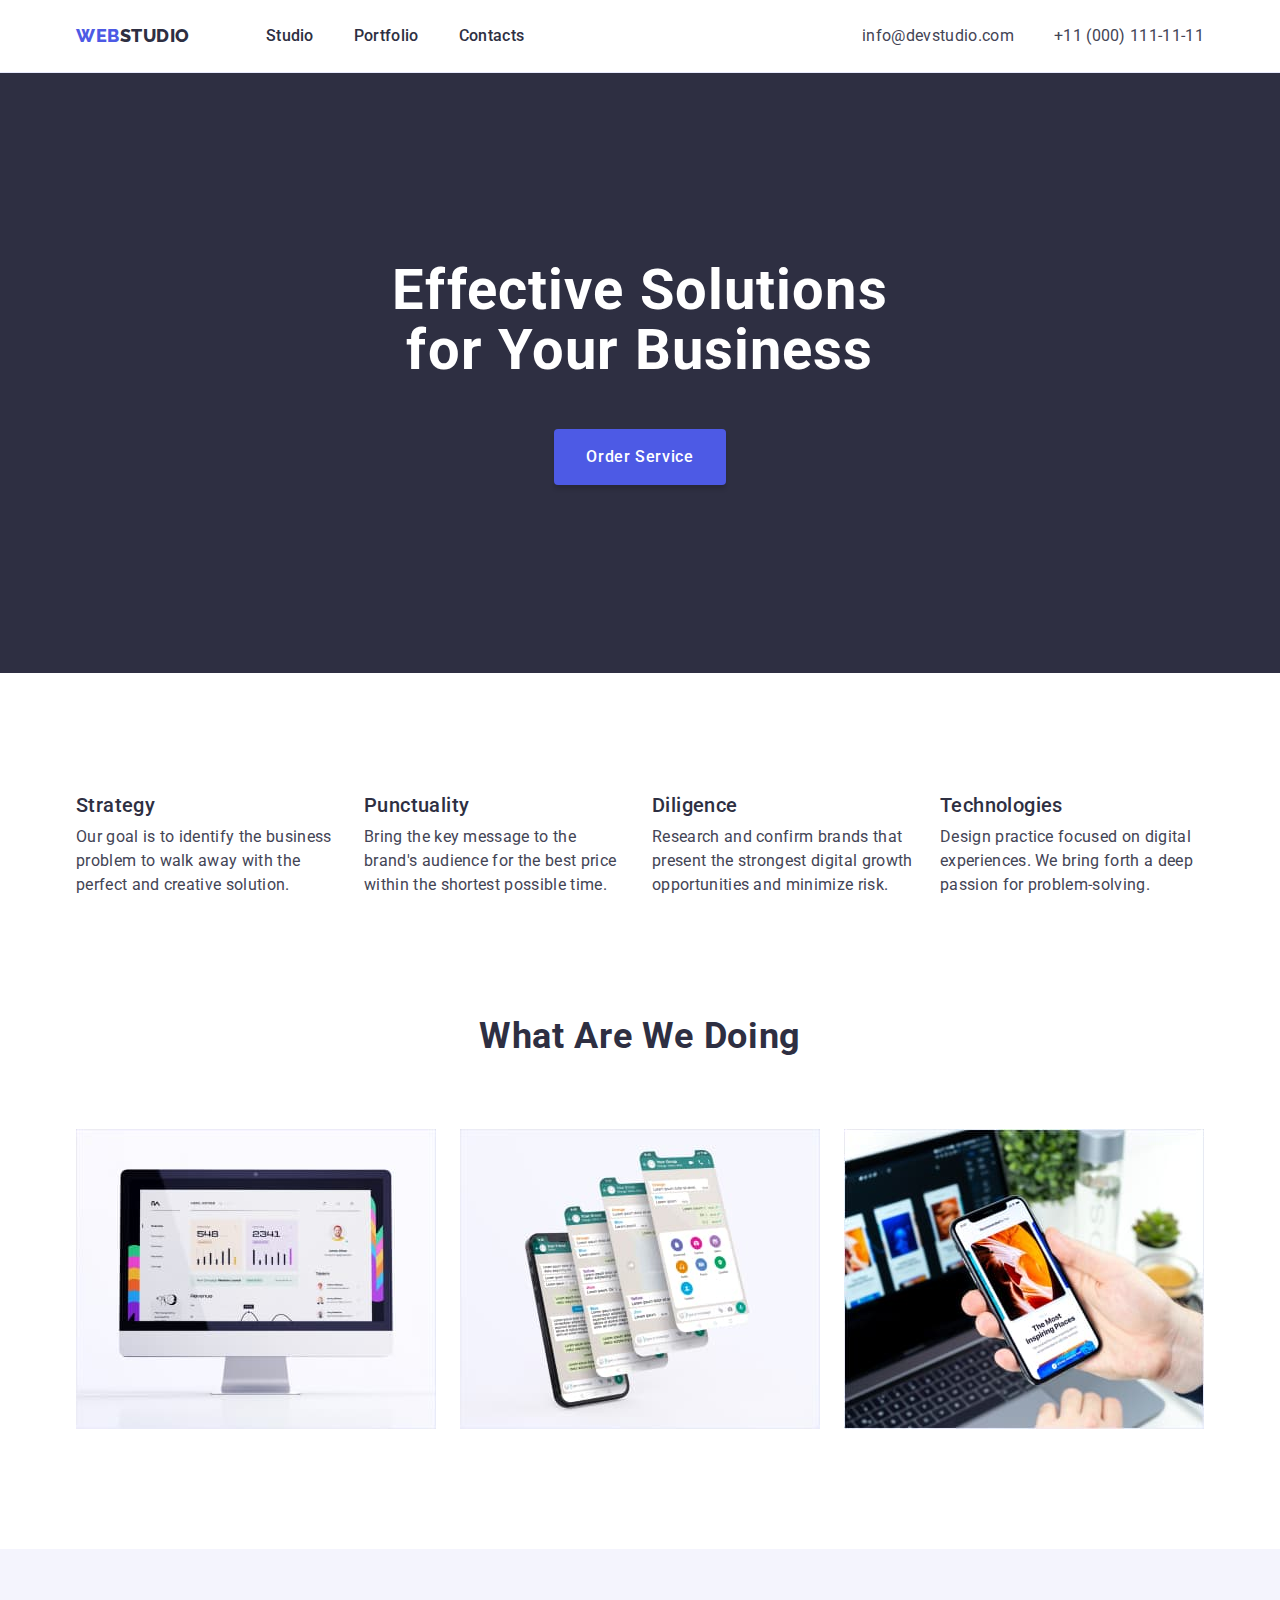
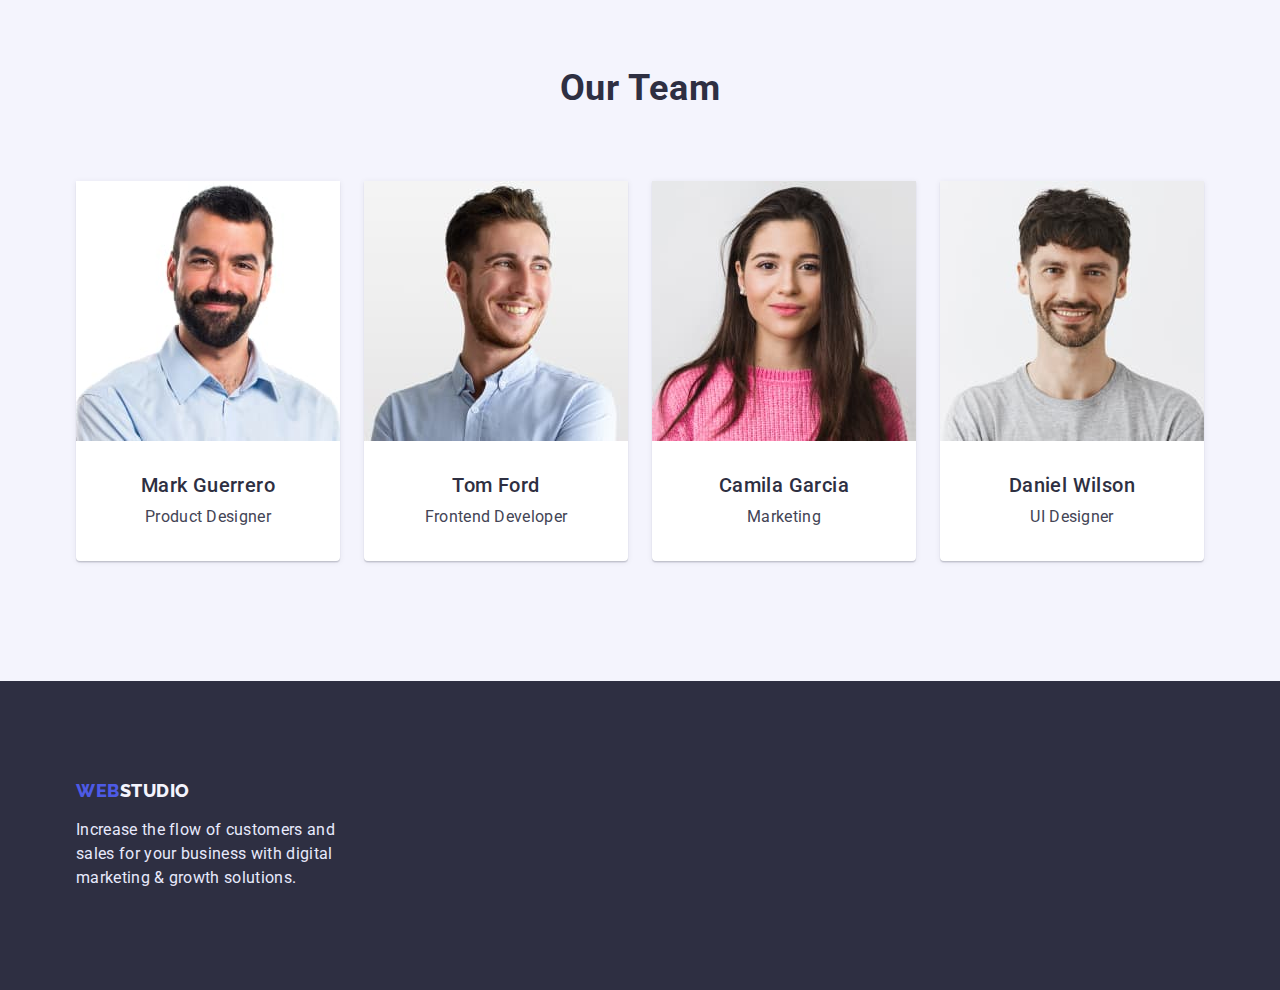
==== index.html @ 0b2e7d45 "start" ====
<!DOCTYPE html>
<html lang="en">
<head>
    <meta charset="UTF-8">
    <meta http-equiv="X-UA-Compatible" content="IE=edge">
    <meta name="viewport" content="width=device-width, initial-scale=1.0">
    <link rel="preconnect" href="https://fonts.googleapis.com">
    <link rel="preconnect" href="https://fonts.gstatic.com" crossorigin>
    <link href="https://fonts.googleapis.com/css2?family=Raleway:wght@800&family=Roboto:wght@400;500;700;900&display=swap" rel="stylesheet">
    <link rel="stylesheet" href="https://cdnjs.cloudflare.com/ajax/libs/modern-normalize/1.1.0/modern-normalize.css" 
          integrity="sha512-Y0MM+V6ymRKN2zStTqzQ227DWhhp4Mzdo6gnlRnuaNCbc+YN/ZH0sBCLTM4M0oSy9c9VKiCvd4Jk44aCLrNS5Q==" 
          crossorigin="anonymous" referrerpolicy="no-referrer" />
    <link rel="stylesheet" href="./css/styles.css" />
    <title>WebStudio</title>
</head>
<body>
    <header class="header-page">
        <div class="conteiner header-conteiner">
            <nav class="header-nav">
                <a class="logo-up link" href="./index.html"><span class="logo-web">Web</span>Studio</a>
                    <ul class="menu list">
                        <li><a class="menu-nav link" href="./index.html">Studio</a></li>
                        <li><a class="menu-nav link" href="./portfolio.html">Portfolio</a></li>
                        <li><a class="menu-nav link" href="">Contacts</a></li>
                    </ul>
            </nav>
            <address class="contact">
                <ul class="contact-list list">
                    <li class="contact-item"><a class="contact-link link" href="mailto:info@devstudio.com">info@devstudio.com</a></li>
                    <li class="contact-item"><a class="contact-link link" href="tel:+110001111111">+11 (000) 111-11-11</a></li>
                </ul>
            </address>
        </div>
    </header>
    <main>
        <section class="service-list">
            <div class="conteiner">
                <h1 class="service-title">Effective Solutions for Your Business</h1>
                <button class="btn-order-service" type="button">Order Service</button>
            </div>
        </section>
        <section class="best">
            <div class="conteiner">
                <h2 class="visually-hidden">Features</h2>
                    <ul class="best-list list">
                        <li class="best-item">
                            <h3 class="sub-title">Strategy</h3>
                            <p class="text">Our goal is to identify the business problem to walk away with the perfect and creative solution.</p>
                        </li>
                        <li class="best-item">
                            <h3 class="sub-title">Punctuality</h3>
                            <p class="text">Bring the key message to the brand's audience for the best price within the shortest possible time.</p>
                        </li>
                        <li class="best-item">
                            <h3 class="sub-title">Diligence</h3>
                            <p class="text">Research and confirm brands that present the strongest digital growth opportunities and minimize risk.</p>
                        </li>
                        <li class="best-item">
                            <h3 class="sub-title">Technologies</h3>
                            <p class="text">Design practice focused on digital experiences. We bring forth a deep passion for problem-solving.</p>
                        </li>
                    </ul>
            </div>
        </section>
        <section class="exemple">
            <div class="conteiner">
                <h2 class="title">What are we doing</h2>
                <ul class="exemple-list list">
                    <li class="exemple-item">
                        <img src="./images/img1.jpg" alt="Monitor with statistics" width="360" height="300"/>
                    </li>
                    <li class="exemple-item">
                        <img src="./images/img2.jpg" alt="smartphone with app" width="360" height="300"/>
                    </li>
                    <li class="exemple-item">
                        <img src="./images/img3.jpg" alt="laptop and smartphone" width="360" height="300"/>
                    </li>
                </ul>
            </div>
        </section>
        <section class="team-section">
            <div class="conteiner">
                <h2 class="team-title">Our Team</h2>
                <ul class="team-list list">
                    <li class="team-card">
                        <img src="./images/Mark_Guerrero.jpg" alt="Photo Mark Guerrero" width="264" height="260"/>
                        <h3 class="name">Mark Guerrero</h3>
                        <p class="job">Product Designer</p>
                    </li>
                    <li class="team-card">
                        <img src="./images/Tom_Ford.jpg" alt="Photo Tom Ford" width="264" height="260"/>
                        <h3 class="name">Tom Ford</h3>
                        <p class="job">Frontend Developer</p>
                    </li>
                    <li class="team-card">
                        <img src="./images/Camila_Garcia.jpg" alt="Photo Camila Garcia" width="264" height="260"/>
                        <h3 class="name">Camila Garcia</h3>
                        <p class="job">Marketing</p>
                    </li>
                    <li class="team-card">
                        <img src="./images/Daniel_Wilson.jpg" alt="Photo Daniel Wilson" width="264" height="260"/>
                        <h3 class="name">Daniel Wilson</h3>
                        <p class="job">UI Designer</p>
                    </li>
                </ul>
            </div>
        </section>
    </main>
        <footer class="footer">
            <div class="conteiner">
                <a class="logo-down link" href="./index.html"><span class="logo-web">Web</span>Studio</a>
                <p class="footer-text">Increase the flow of customers and sales for your business with digital marketing & growth solutions.</p>
            </div>
        </footer>
</body>
</html>
---- css/styles.css ----
:root{
        --color-border-card:#E7E9FC;
        --primary-text-color: #2E2F42;
        --primary-bg-color: #ffffff;
        --hero-background-color: #2E2F42;
        --team-background-color: #F4F4FD;
        --accent-color: #4D5AE5;
        --logo-up-color: #2E2F42;
        --logo-down-color: #F4F4FD;
        --button-color:  #ffffff;
        --button-background:  #4D5AE5;
        --button-hover-background:  #404BBF;
        --btn-portfolio-color:#4D5AE5;
        --btn-bg-portfolio-color: #F4F4FD;
        --project-card-bg-color: #FFFFFF;
        --team-card-bg-color: #FFFFFF;
        --hero-title-color: #FFFFFF;
        --features-paragraf-color: #434455;
        --job-color: #434455;
        --type-product-color: #434455;
        --name-product-color: #434455;
        --contact-list-color:#434455;
        --footer-background-color: #2E2F42;
        --footer-text-color: #E7E9FC;
        --portfolio-btn-border-color: #E7E9FC;
        --portfolio-btn-hover-focus:#FFFFFF;
        --portfolio-btn-hover-focus-bg: #4D5AE5;
        --project-card-color: #2E2F42;
        --contact-list-hover-focus-color:#404BBF;     
}

body{
        font-family: "Roboto", sans-serif;
        color: var(--primary-text-color);
        background-color: var(--primary-bg-color);
}

h1,
h2,
h3,
h4,
h5,
h6,
p {
margin: 0;
padding-top: 0;
}

ul {
  margin: 0;
  padding: 0;
} 

img {
        display: block;
        max-width: 100%;
        height: auto;
        border-style: none;
}


.list{
        list-style: none;
}

.link{
        text-decoration: none;
}

.conteiner {
        width: 100%;
        max-width: 1158px;
        margin:0 auto;
        padding:0 15px;
}

.header-page {
        border-bottom: 1px solid var(--color-border-card);
}

.header-nav{
        display: flex;
        align-items: center;
        margin-right: auto;
}

.menu{
        display: flex;
        gap: 40px;
}

.header-conteiner{
        display: flex;
        align-items: center;
}

.header-nav .link {
        display: block;
        padding-top: 24px;
        padding-bottom: 24px;
}

.contact-list {
        display: flex;
        gap: 40px;
}

.btn-order-service{
        border-radius: 4px;
        border: none;
        box-shadow: 0px 4px 4px rgba(0, 0, 0, 0.15);
        padding: 16px 32px;
        margin-top: 48px;
        font-weight: 500;
        line-height: 1.5;
        letter-spacing: 0.04em;
        color:var(--button-color);
        background-color: var(--button-background);
        cursor: pointer;
}

.btn-order-service:hover,
.btn-order-service:focus{
        background-color: var(--button-hover-background);
}

.best {
        padding-top: 120px;
        padding-bottom: 120px;
}

.best-list {
        display: flex;
        gap: 24px;
        justify-content: center;
}

.logo-up{
        font-family: 'Raleway', sans-serif;
        font-weight: 800;
        font-size: 18px;
        line-height: 1.33;
        letter-spacing: 0.03em;
        text-transform: uppercase;
        color: var(--logo-up-color);
        margin-right: 76px;
}

.logo-down{
        font-family: 'Raleway', sans-serif;
        font-weight: 800;
        font-size: 18px;
        line-height: 1.16;
        letter-spacing: 0.03em;
        text-transform: uppercase;
        color: var(--logo-down-color);
}

.logo-web{
        color: var(--accent-color);
}

.menu-nav{
        font-weight: 500;
        font-size: 16px;
        line-height: 1.5;
        letter-spacing: 0.02em;
        color: var(--primary-text-color);
}

.menu-nav:hover,
.menu-nav:focus {
        color: var(--accent-color);
}

.contact-link{
        display: block;
        padding-top: 24px;
        padding-bottom: 24px;
        font-style: normal;
        font-size: 16px;
        line-height: 1.5;
        letter-spacing: 0.02em;
        color:var(--contact-list-color);
}

.contact-link:hover,
.contact-link:focus{
        color:var(--contact-list-hover-focus-color);
}

.footer-text{
        font-size: 16px;
        line-height: 1.5;
        letter-spacing: 0.02em;
        max-width: 264px;
        margin-top: 16px;
        color: var(--footer-text-color);
}

.footer{
        margin-right: 0;
        padding-top: 100px;
        padding-bottom: 100px;
        background-color: var(--footer-background-color);
}

.service-list{
        padding-top: 188px;
        padding-bottom: 188px; 
        text-align: center;
        color: var(--hero-title-color);
        background-color: var(--hero-background-color);
}

.service-title{
        margin-left: auto;
        margin-right: auto;
        max-width: 496px;
        font-weight: 700;
        font-size: 56px;
        line-height: 1.07;
        text-align: center;
        letter-spacing: 0.02em;
}

.visually-hidden {
        clip: rect(0 0 0 0);
        clip-path: inset(50%);
        height: 1px;
        overflow: hidden;
        position: absolute;
        white-space: nowrap;
        width: 1px;
}
    
.sub-title{
        margin-bottom: 8px;
        font-weight: 500;
        font-size: 20px;
        line-height: 1.2;
        letter-spacing: 0.02em;
}

.text{
        max-width: 264px;
        font-size: 16px;
        line-height: 1.5;
        letter-spacing: 0.02em;
        color: var(--features-paragraf-color);
}

.title, .team-title{
        font-weight: 700;
        font-size: 36px;
        line-height: 1.11;
        letter-spacing: 0.02em;
        text-align: center;
        margin-bottom: 72px;
        text-transform: capitalize;
}

.exemple{
        padding-bottom: 120px;    
}

.exemple-list{
        display: flex;
        gap: 24px;
        justify-content: center;  
}

.team-section{
        background-color: var(--team-background-color);
        padding-top: 120px;
        padding-bottom: 120px;
}

.team-list{
        display: flex;
        gap: 24px;
        justify-content: center;
}

.name{
        margin-top: 32px;
        margin-bottom: 8px;
        font-weight: 500;
        font-size: 20px;
        line-height: 1.2;
        letter-spacing: 0.02em;
        text-align: center;
}

.job{
        font-size: 16px;
        line-height: 1.5;
        letter-spacing: 0.02em;
        color: var(--job-color);
        text-align: center;
        margin-bottom: 32px;
}

.type-product{
        font-family: inherit;
        font-size: 16px;
        line-height: 1.5;
        letter-spacing: 0.02em;
        color: var(--type-product-color);
}

.project-card-link{
        font-family: inherit;
        font-weight: 500;
        font-size: 20px;
        line-height: 1.2;
        color: var(--project-card-color);
}

.team-card{
        width: calc((100%-3*24)/4);
        padding: 0;
        background-color: var(--team-card-bg-color);
        border-radius: 0px 0px 4px 4px;
        box-shadow: 0px 1px 6px rgba(46, 47, 66, 0.08), 
                    0px 1px 1px rgba(46, 47, 66, 0.16), 
                    0px 2px 1px rgba(46, 47, 66, 0.08);
}

/* Portfolio */

.section-portfolio{
        padding-top: 96px;
        padding-bottom: 120px;
}

.filter-list{
        display: flex;
        gap: 24px;
        justify-content: center;
        margin-bottom: 72px;
 }

 .portfolio-btn{
        padding: 12px 24px;
        font-family: inherit;
        font-weight: 500;
        font-size: 16px;
        line-height: 1.5;
        letter-spacing: 0.04em;
        border: 1px solid var(--portfolio-btn-border-color);
        color: var(--btn-portfolio-color);
        background: var(--btn-bg-portfolio-color);
        border-radius: 4px;
        cursor: pointer;
        
}

.portfolio-btn:hover,
.portfolio-btn:focus{
        color:var(--portfolio-btn-hover-focus);
        background-color:var(--portfolio-btn-hover-focus-bg);
        border: 1px solid var(--portfolio-btn-hover-focus-bg);
        box-shadow: 0px 3px 1px rgba(0, 0, 0, 0.1), 
                    0px 2px 1px rgba(0, 0, 0, 0.08), 
                    0px 2px 2px rgba(0, 0, 0, 0.12);
}

.work-list {
        display: flex;
        flex-wrap: wrap;
        column-gap: 24px;
        row-gap: 48px;
}

.project-card {
        width: calc((100% - 2*24px)/3);
        background-color: var(--project-card-bg-color);
        border: 1px solid var(--color-border-card);
}

.name-product{
        margin-bottom: 8px;
        font-family: inherit;
        font-weight: 500;
        font-size: 20px;
        line-height: 1.2;
        letter-spacing: 0.02em;
        color: var(--name-product-color)
}

.work-item-card{
        border-left: 1px solid var(--color-border-card);
        border-right: 1px solid var(--color-border-card);
        border-bottom: 1px solid var(--color-border-card);
        padding: 32px 0 32px 16px;
}
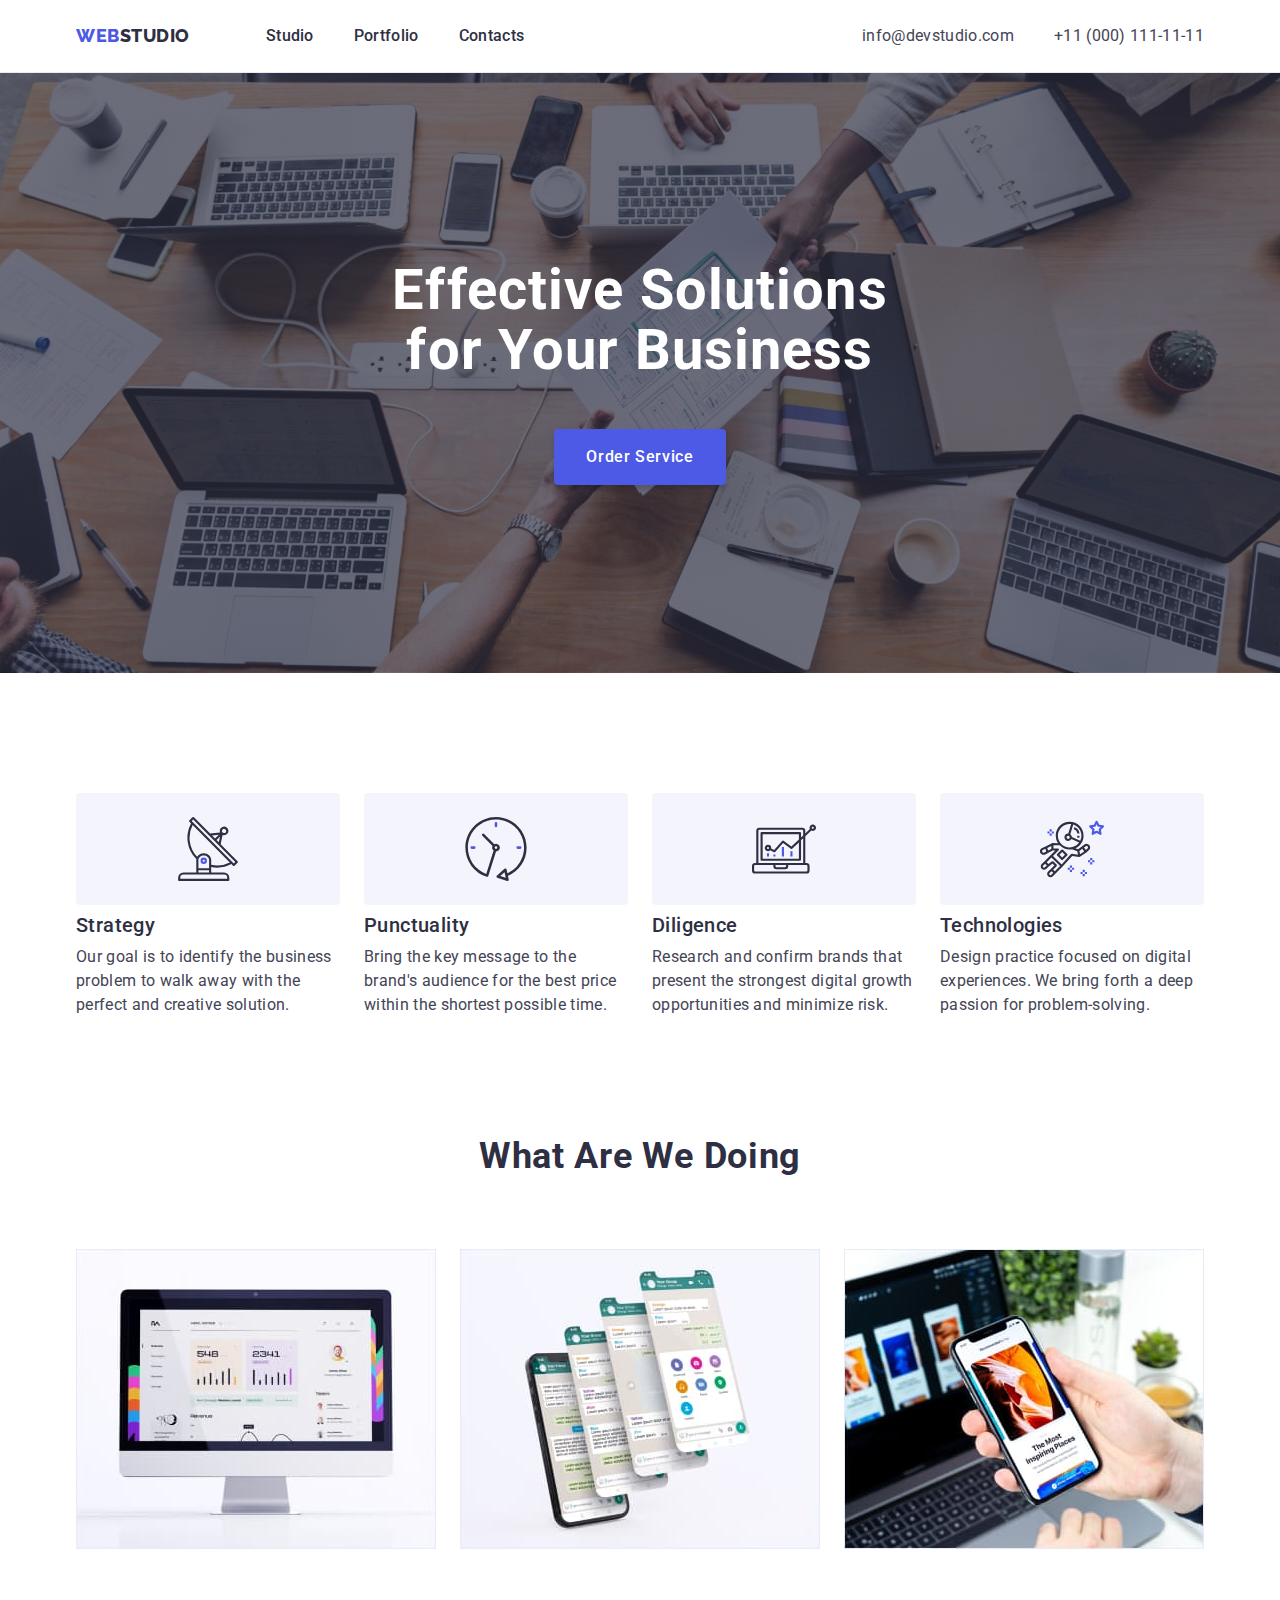
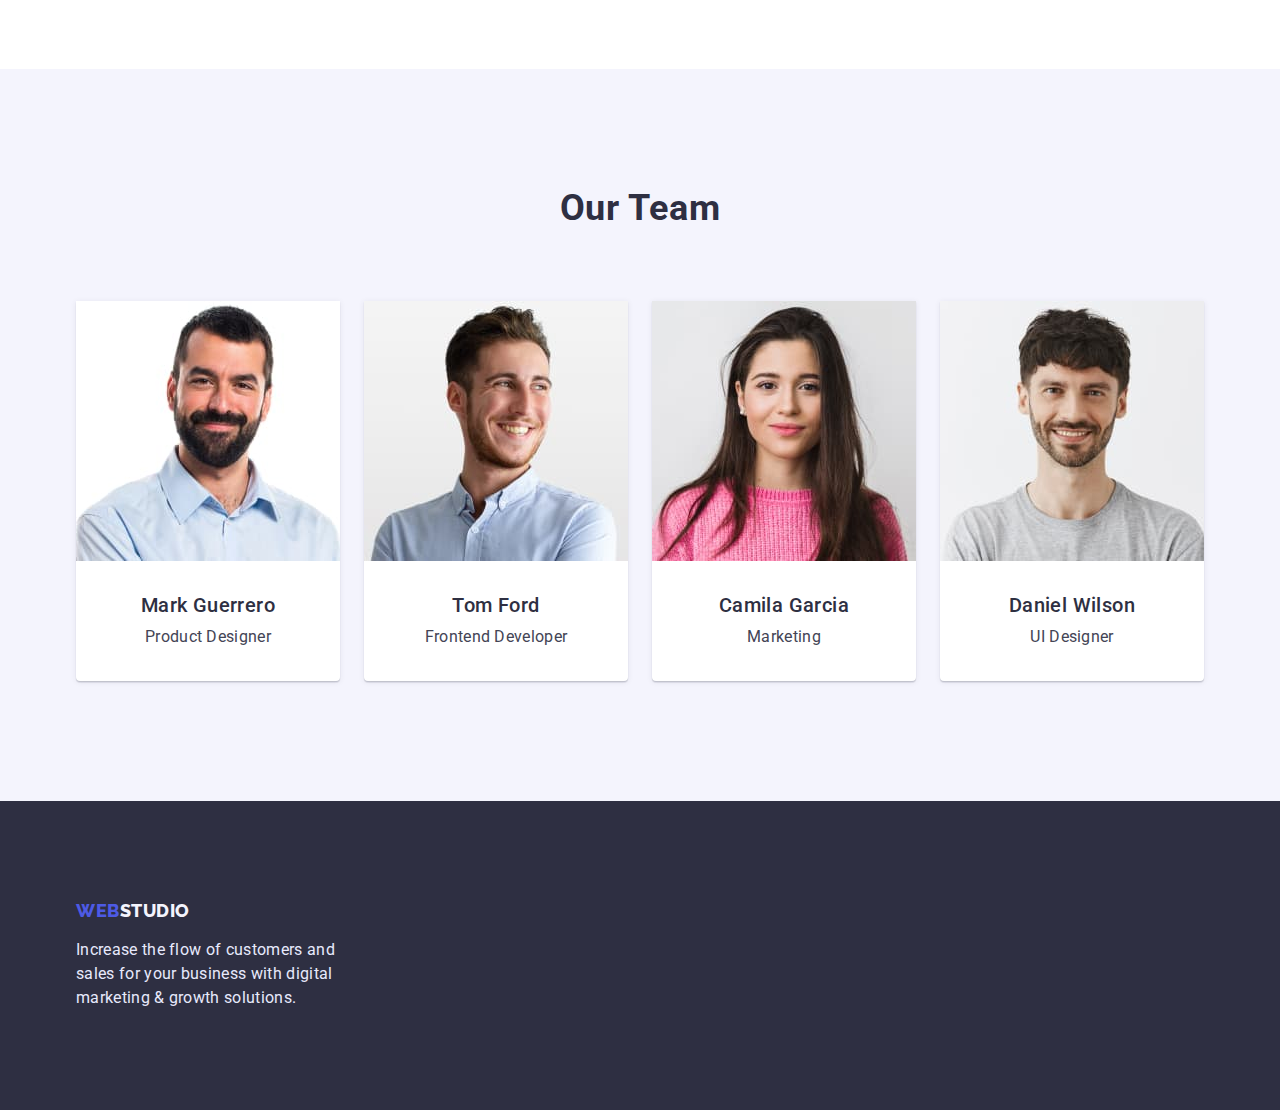
==== commit 50cee502: "icon" ====
--- a/index.html
+++ b/index.html
@@ -44,18 +44,38 @@
                 <h2 class="visually-hidden">Features</h2>
                     <ul class="best-list list">
                         <li class="best-item">
+                        <div class="best-item-icon-block">
+                            <svg class="best-item-icon" width="64" height="64">
+                                <use href="./images/symbol-defs.svg#icon-antenna"></use>
+                            </svg>
+                        </div>
                             <h3 class="sub-title">Strategy</h3>
                             <p class="text">Our goal is to identify the business problem to walk away with the perfect and creative solution.</p>
                         </li>
                         <li class="best-item">
+                            <div class="best-item-icon-block">
+                                <svg class="best-item-icon" width="64" height="64">
+                                    <use href="./images/symbol-defs.svg#icon-clock"></use>
+                                </svg>
+                            </div>
                             <h3 class="sub-title">Punctuality</h3>
                             <p class="text">Bring the key message to the brand's audience for the best price within the shortest possible time.</p>
                         </li>
                         <li class="best-item">
+                            <div class="best-item-icon-block">
+                                <svg class="best-item-icon" width="64" height="64">
+                                    <use href="./images/symbol-defs.svg#icon-diagram"></use>
+                                </svg>
+                            </div>
                             <h3 class="sub-title">Diligence</h3>
                             <p class="text">Research and confirm brands that present the strongest digital growth opportunities and minimize risk.</p>
                         </li>
                         <li class="best-item">
+                            <div class="best-item-icon-block">
+                                <svg class="best-item-icon" width="64" height="64">
+                                    <use href="./images/symbol-defs.svg#icon-astronaut"></use>
+                                </svg>
+                            </div>
                             <h3 class="sub-title">Technologies</h3>
                             <p class="text">Design practice focused on digital experiences. We bring forth a deep passion for problem-solving.</p>
                         </li>
--- a/css/styles.css
+++ b/css/styles.css
@@ -10,6 +10,7 @@
         --button-color:  #ffffff;
         --button-background:  #4D5AE5;
         --button-hover-background:  #404BBF;
+        --best-bg-icon: #F4F4FD;
         --btn-portfolio-color:#4D5AE5;
         --btn-bg-portfolio-color: #F4F4FD;
         --project-card-bg-color: #FFFFFF;
@@ -135,6 +136,21 @@
         justify-content: center;
 }
 
+.best-item {
+        max-width: 264px;
+}
+
+.best-item-icon-block {
+  margin-bottom: 8px;
+  display: flex;
+  justify-content: center;
+  align-items: center;
+  width: 100%;
+  height: 112px;
+  background-color: var(--best-bg-icon);
+  border-radius: 4px;
+}
+
 .logo-up{
         font-family: 'Raleway', sans-serif;
         font-weight: 800;
@@ -211,6 +227,12 @@
         text-align: center;
         color: var(--hero-title-color);
         background-color: var(--hero-background-color);
+        background-image: linear-gradient( rgba(46, 47, 66, 0.7), rgba(46, 47, 66, 0.7) ),
+        url(../images/people-office.jpg);
+        background-size: cover;
+        background-position: center;
+        max-width: 1440px;
+        margin: 0 auto;
 }
 
 .service-title{
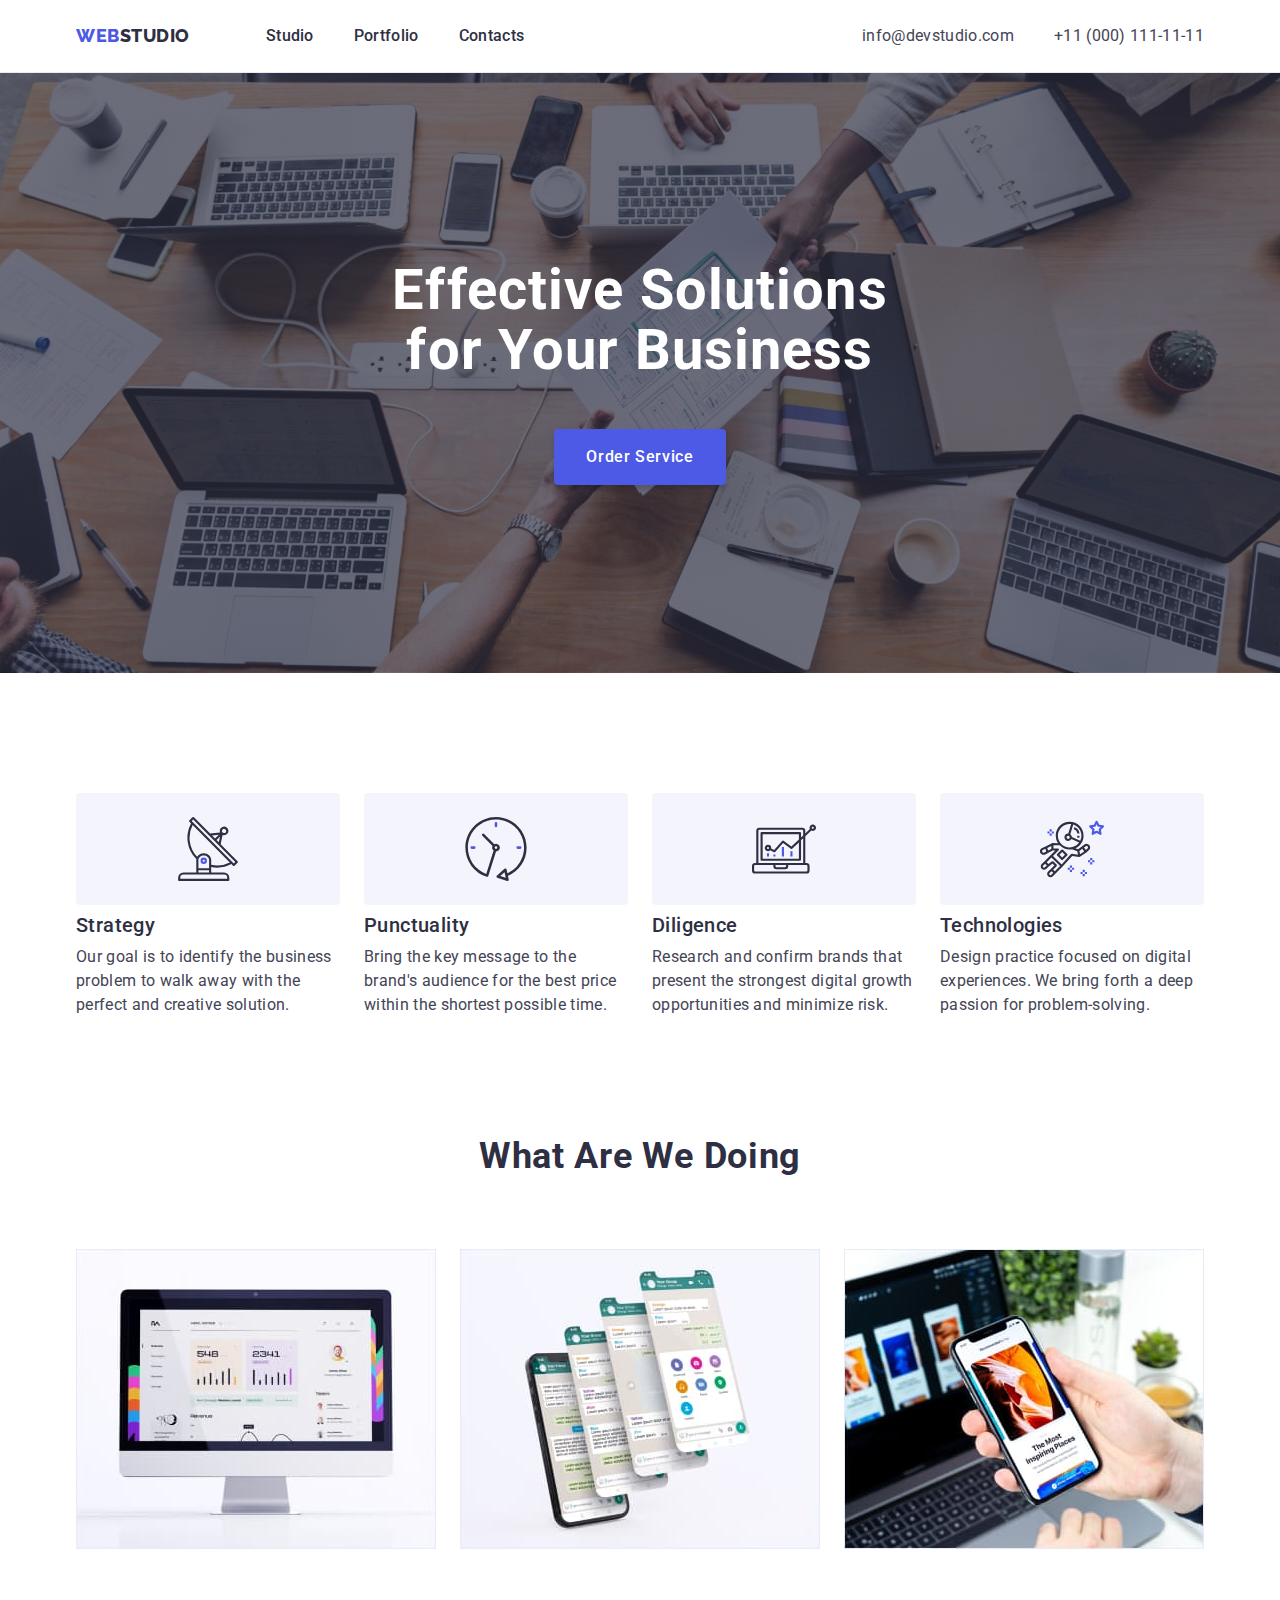
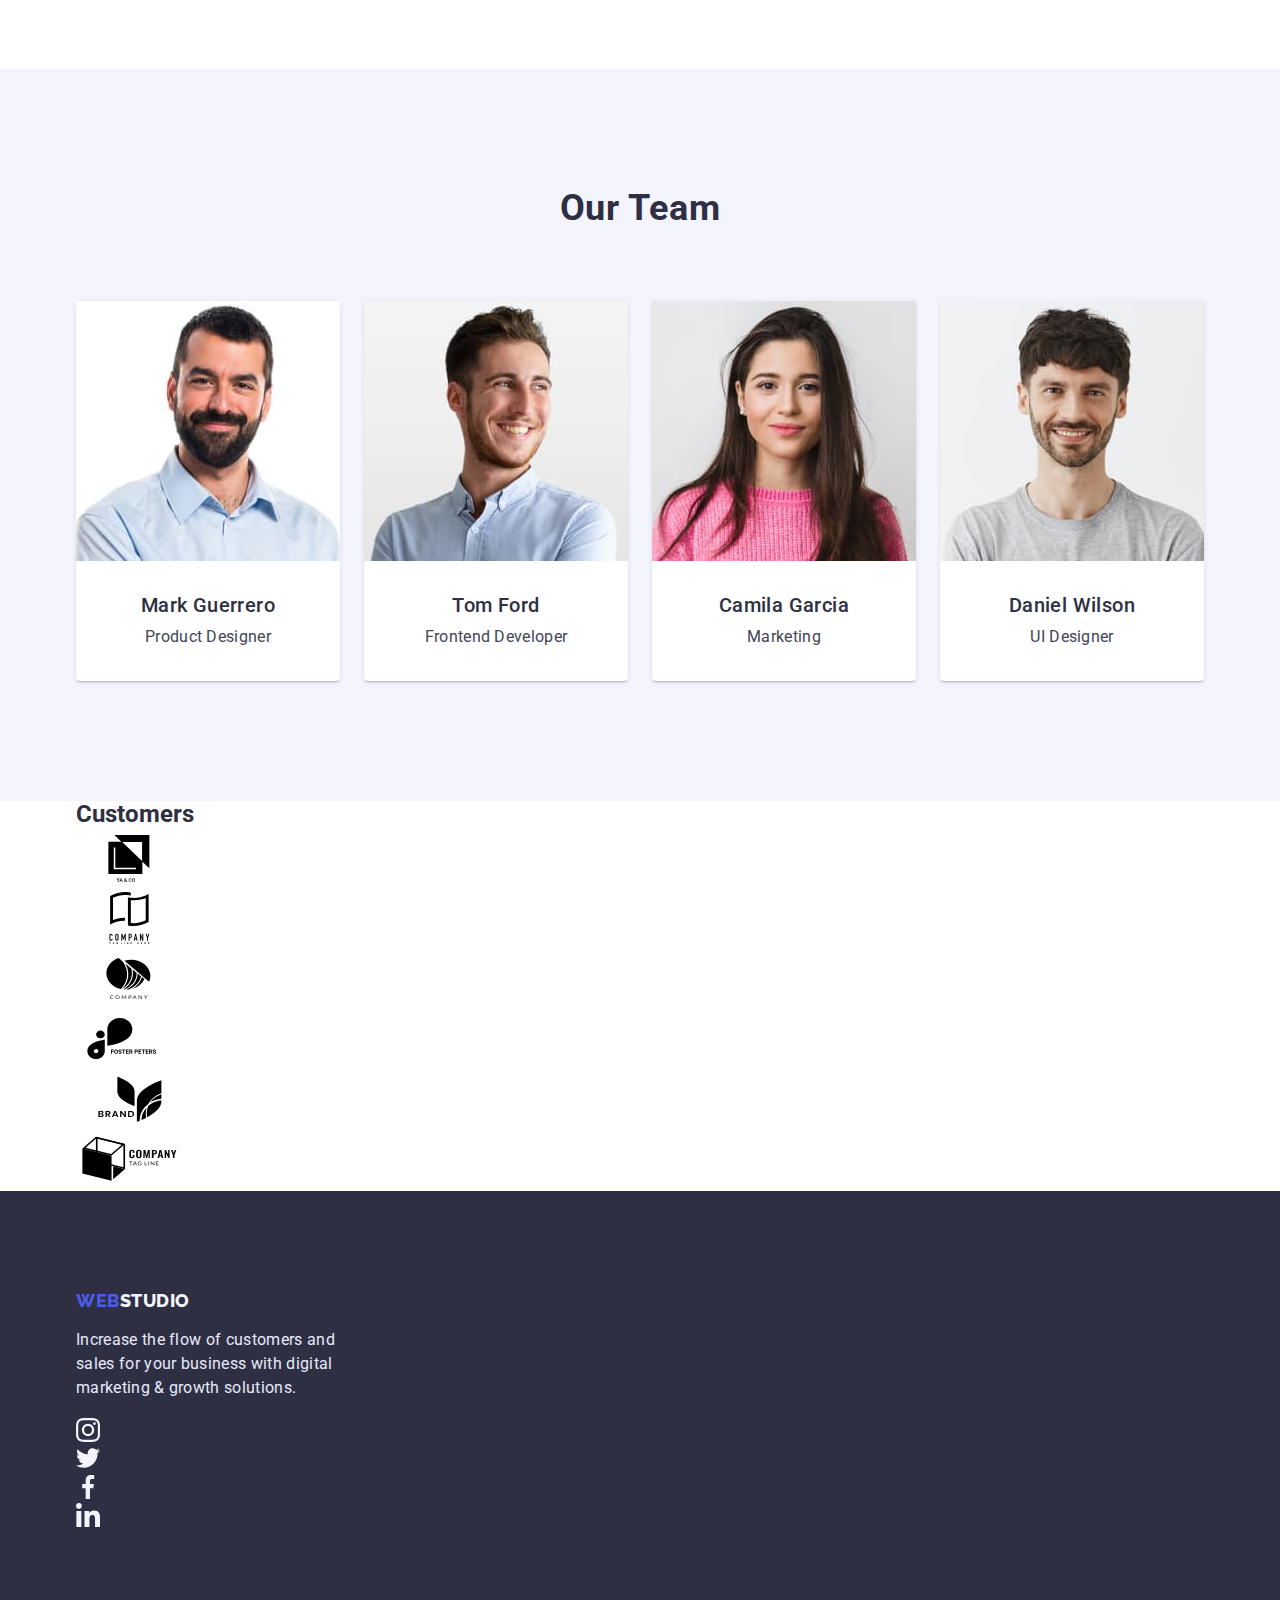
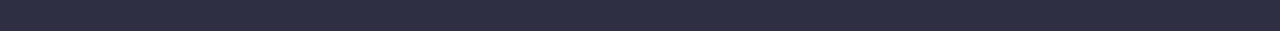
==== commit 68ed81c5: "up" ====
--- a/index.html
+++ b/index.html
@@ -125,11 +125,93 @@
                 </ul>
             </div>
         </section>
+        <section class="customers-section">
+            <div class="conteiner">
+                <h2 class="custom-heading">Customers</h2>
+                    <ul class="customers-list list">
+                        <li class="customers-item">
+                            <a href="" class="customers-link link">
+                                <svg class="customers-icon" width="104" height="56">
+                                    <use href="./images/symbol-defs.svg#icon-customers1"></use>
+                                </svg>
+                            </a>
+                        </li>
+                        <li class="customers-item">
+                            <a href="" class="customers-link link">
+                                <svg class="customers-icon" width="104" height="56">
+                                    <use href="./images/symbol-defs.svg#icon-customers2"></use>
+                                </svg>
+                            </a>
+                        </li>
+                            <li class="customers-item">
+                            <a href="" class="customers-link link">
+                                <svg class="customers-icon" width="104" height="56">
+                                    <use href="./images/symbol-defs.svg#icon-customers3"></use>
+                                </svg>
+                            </a>
+                        </li>
+                        <li class="customers-item">
+                            <a href="" class="customers-link link">
+                                <svg class="customers-icon" width="104" height="56">
+                                    <use href="./images/symbol-defs.svg#icon-customers4"></use>
+                                </svg>
+                            </a>
+                        </li>
+                        <li class="customers-item">
+                            <a href="" class="customers-link link">
+                                <svg class="customers-icon" width="104" height="56">
+                                    <use href="./images/symbol-defs.svg#icon-customers5"></use>
+                                </svg>
+                            </a>
+                        </li>
+                        <li class="customers-item">
+                            <a href="" class="customers-link link">
+                                <svg class="customers-icon" width="104" height="56">
+                                    <use href="./images/symbol-defs.svg#icon-customers6"></use>
+                                </svg>
+                            </a>
+                        </li>
+                    </ul>
+            </div>
+        </section>
     </main>
         <footer class="footer">
-            <div class="conteiner">
+            <div class="conteiner last-block">
                 <a class="logo-down link" href="./index.html"><span class="logo-web">Web</span>Studio</a>
                 <p class="footer-text">Increase the flow of customers and sales for your business with digital marketing & growth solutions.</p>
+                <div class="last-social">
+                    <p class="last-social-text">Social media</p>
+                    <ul class="last-social-list list">
+                        <li class="last-social-item">
+                        <a href="" class="last-social-link link">
+                            <svg class="last-social-ikon" width="24" height="24">
+                            <use href="./images/symbol-defs.svg#icon-instagram"></use>
+                            </svg>
+                        </a>
+                        </li>
+                        <li class="last-social-item">
+                        <a href="" class="last-social-link link">
+                            <svg class="last-social-ikon" width="24" height="24">
+                            <use href="./images/symbol-defs.svg#icon-twitter"></use>
+                            </svg>
+                        </a>
+                        </li>
+                        <li class="last-social-item">
+                        <a href="" class="last-social-link link">
+                            <svg class="last-social-ikon" width="24" height="24">
+                            <use href="./images/symbol-defs.svg#icon-facebook"></use>
+                            </svg>
+                        </a>
+                        </li>
+                        <li class="last-social-item">
+                        <a href="" class="last-social-link link">
+                            <svg class="last-social-ikon" width="24" height="24">
+                            <use href="./images/symbol-defs.svg#icon-linkedin"></use>
+                            </svg>
+                        </a>
+                        </li>
+                    </ul>
+                </div>
             </div>
         </footer>
 </body>
--- a/css/styles.css
+++ b/css/styles.css
@@ -214,11 +214,50 @@
         color: var(--footer-text-color);
 }
 
+.customers-section {
+}
+
+.custom-heading {
+}
+
+.customers-list {
+}
+
+.customers-item {
+}
+
+.customers-link {
+}
+
+.customers-icon {
+}
+
 .footer{
         margin-right: 0;
         padding-top: 100px;
         padding-bottom: 100px;
         background-color: var(--footer-background-color);
+}
+
+.last-block {
+}
+
+.last-social {
+}
+
+.last-social-text {
+}
+
+.last-social-list {
+}
+
+.last-social-item {
+}
+
+.last-social-link {
+}
+
+.last-social-ikon {
 }
 
 .service-list{
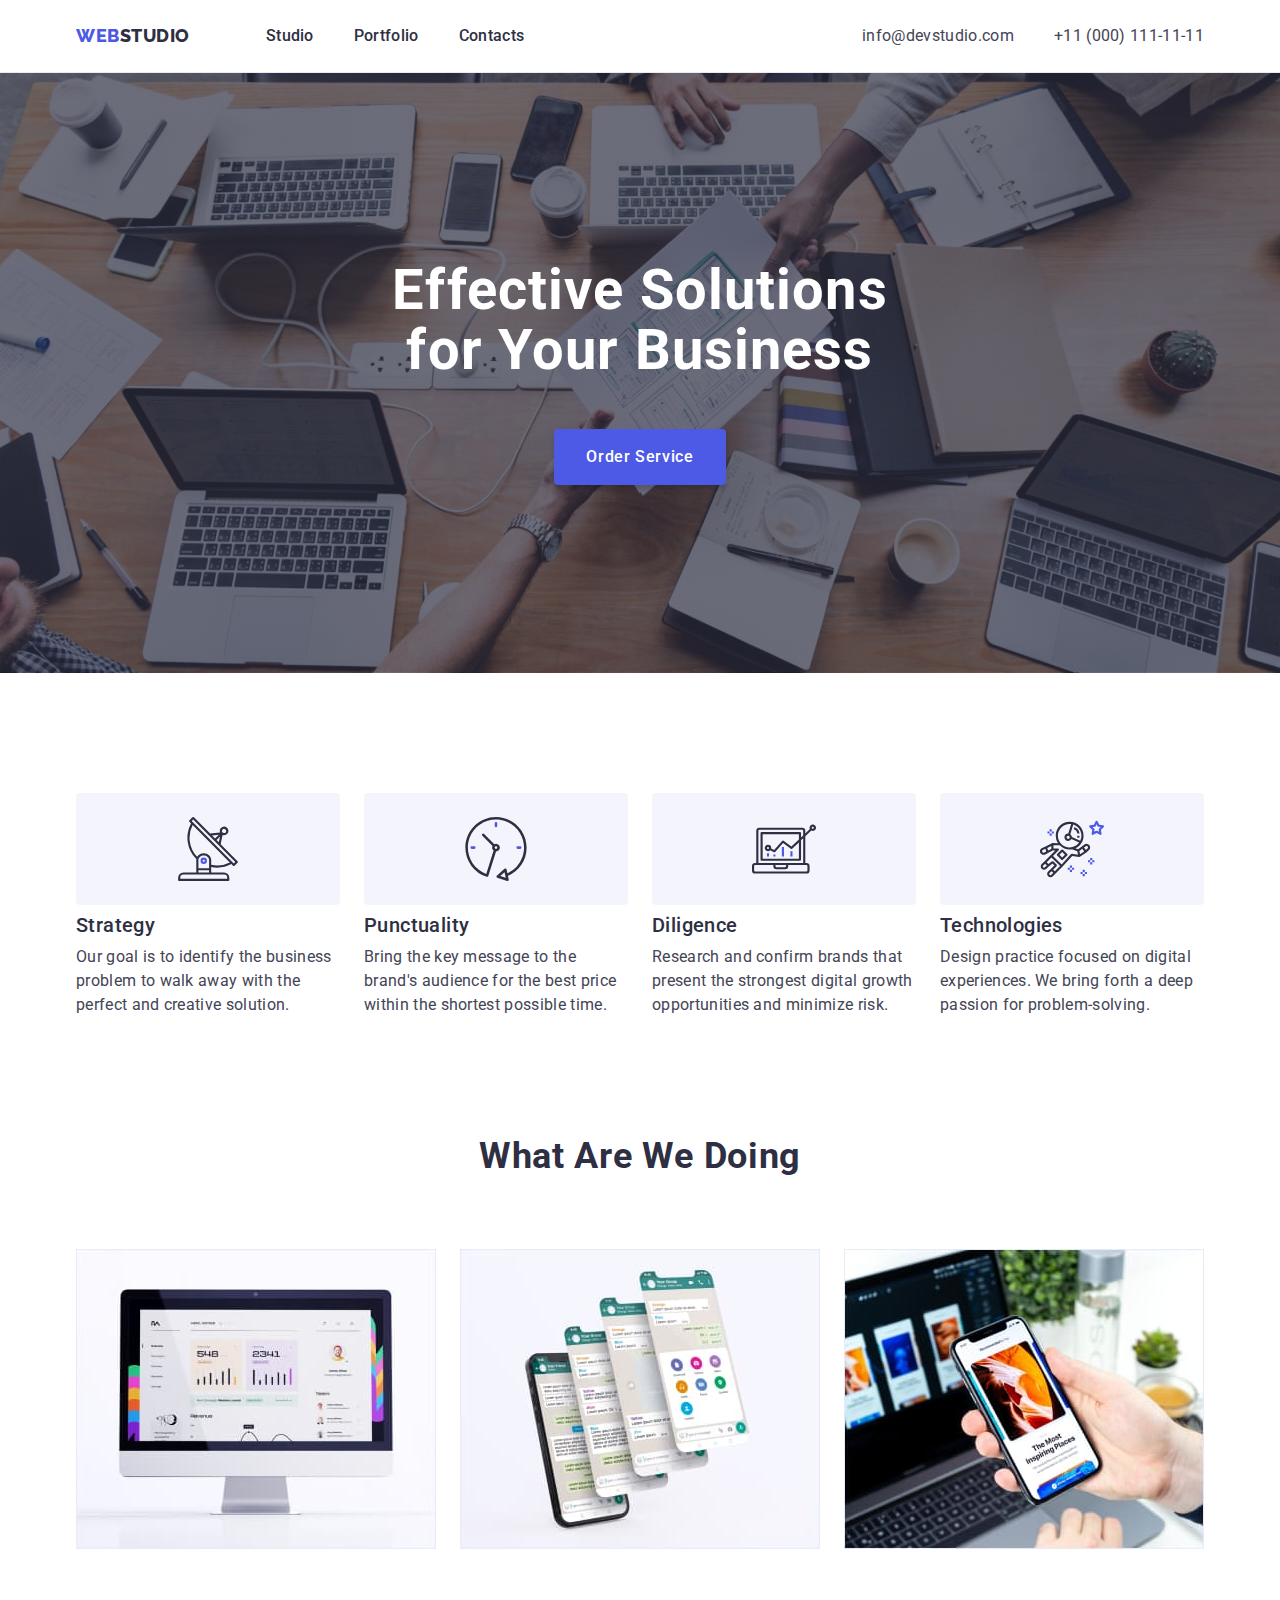
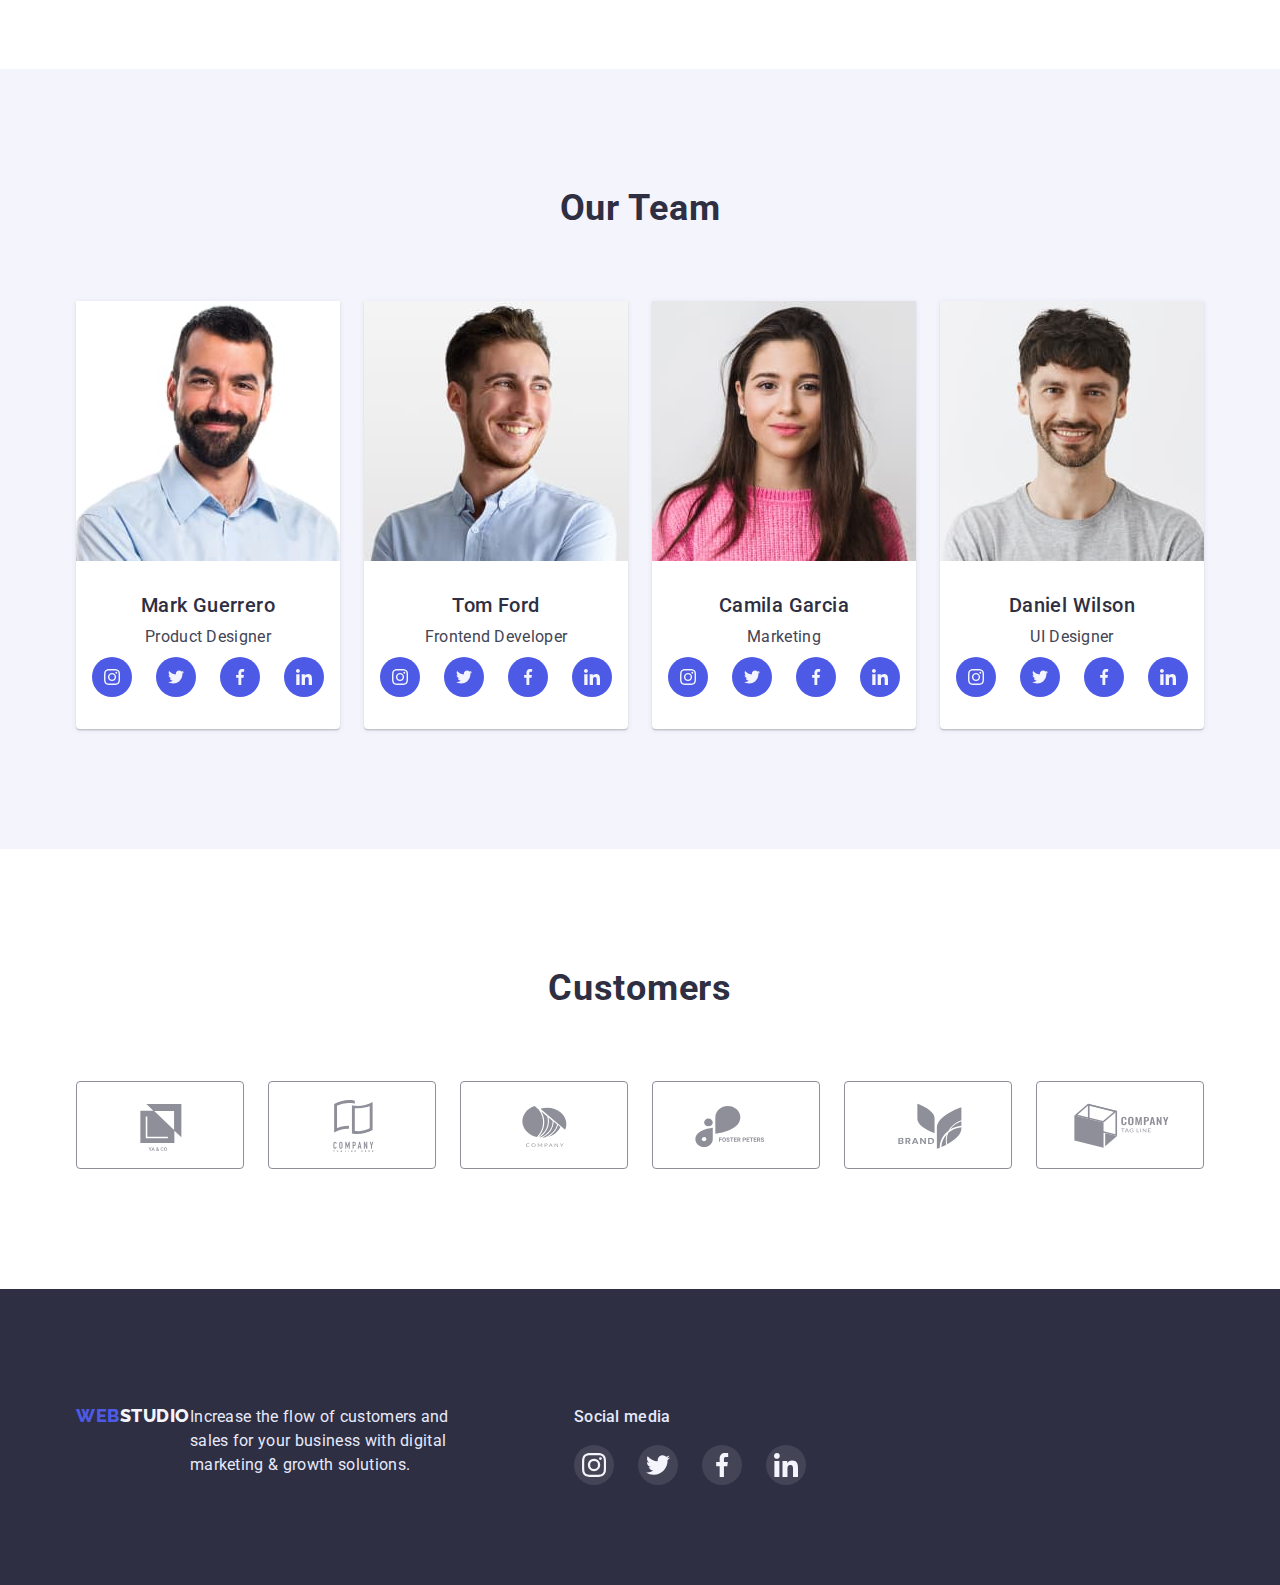
==== commit 79a2aaf1: "footer" ====
--- a/index.html
+++ b/index.html
@@ -106,21 +106,141 @@
                         <img src="./images/Mark_Guerrero.jpg" alt="Photo Mark Guerrero" width="264" height="260"/>
                         <h3 class="name">Mark Guerrero</h3>
                         <p class="job">Product Designer</p>
+                        <ul class="social-list list">
+                            <li class="social-item">
+                                <a href="" class="social-link link">
+                                    <svg class="social-icon" width="16" height="16">
+                                    <use href="./images/symbol-defs.svg#icon-instagram"></use>
+                                    </svg>
+                                </a>
+                            </li>
+                            <li class="social-item">
+                                <a href="" class="social-link link">
+                                    <svg class="social-icon" width="16" height="16">
+                                    <use href="./images/symbol-defs.svg#icon-twitter"></use>
+                                    </svg>
+                                </a>
+                            </li>
+                            <li class="social-item">
+                                <a href="" class="social-link link">
+                                    <svg class="social-icon" width="16" height="16">
+                                    <use href="./images/symbol-defs.svg#icon-facebook"></use>
+                                    </svg>
+                                </a>
+                            </li>
+                            <li class="social-item">
+                                <a href="" class="social-link link">
+                                    <svg class="social-icon" width="16" height="16">
+                                    <use href="./images/symbol-defs.svg#icon-linkedin"></use>
+                                    </svg>
+                                </a>
+                            </li>
+                        </ul>
                     </li>
                     <li class="team-card">
                         <img src="./images/Tom_Ford.jpg" alt="Photo Tom Ford" width="264" height="260"/>
                         <h3 class="name">Tom Ford</h3>
                         <p class="job">Frontend Developer</p>
+                        <ul class="social-list list">
+                            <li class="social-item">
+                                <a href="" class="social-link link">
+                                    <svg class="social-icon" width="16" height="16">
+                                    <use href="./images/symbol-defs.svg#icon-instagram"></use>
+                                    </svg>
+                                </a>
+                            </li>
+                            <li class="social-item">
+                                <a href="" class="social-link link">
+                                    <svg class="social-icon" width="16" height="16">
+                                    <use href="./images/symbol-defs.svg#icon-twitter"></use>
+                                    </svg>
+                                </a>
+                            </li>
+                            <li class="social-item">
+                                <a href="" class="social-link link">
+                                    <svg class="social-icon" width="16" height="16">
+                                    <use href="./images/symbol-defs.svg#icon-facebook"></use>
+                                    </svg>
+                                </a>
+                            </li>
+                            <li class="social-item">
+                                <a href="" class="social-link link">
+                                    <svg class="social-icon" width="16" height="16">
+                                    <use href="./images/symbol-defs.svg#icon-linkedin"></use>
+                                    </svg>
+                                </a>
+                            </li>
+                        </ul>
                     </li>
                     <li class="team-card">
                         <img src="./images/Camila_Garcia.jpg" alt="Photo Camila Garcia" width="264" height="260"/>
                         <h3 class="name">Camila Garcia</h3>
                         <p class="job">Marketing</p>
+                        <ul class="social-list list">
+                            <li class="social-item">
+                                <a href="" class="social-link link">
+                                    <svg class="social-icon" width="16" height="16">
+                                    <use href="./images/symbol-defs.svg#icon-instagram"></use>
+                                    </svg>
+                                </a>
+                            </li>
+                            <li class="social-item">
+                                <a href="" class="social-link link">
+                                    <svg class="social-icon" width="16" height="16">
+                                    <use href="./images/symbol-defs.svg#icon-twitter"></use>
+                                    </svg>
+                                </a>
+                            </li>
+                            <li class="social-item">
+                                <a href="" class="social-link link">
+                                    <svg class="social-icon" width="16" height="16">
+                                    <use href="./images/symbol-defs.svg#icon-facebook"></use>
+                                    </svg>
+                                </a>
+                            </li>
+                            <li class="social-item">
+                                <a href="" class="social-link link">
+                                    <svg class="social-icon" width="16" height="16">
+                                    <use href="./images/symbol-defs.svg#icon-linkedin"></use>
+                                    </svg>
+                                </a>
+                            </li>
+                        </ul>
                     </li>
                     <li class="team-card">
                         <img src="./images/Daniel_Wilson.jpg" alt="Photo Daniel Wilson" width="264" height="260"/>
                         <h3 class="name">Daniel Wilson</h3>
                         <p class="job">UI Designer</p>
+                        <ul class="social-list list">
+                            <li class="social-item">
+                                <a href="" class="social-link link">
+                                    <svg class="social-icon" width="16" height="16">
+                                    <use href="./images/symbol-defs.svg#icon-instagram"></use>
+                                    </svg>
+                                </a>
+                            </li>
+                            <li class="social-item">
+                                <a href="" class="social-link link">
+                                    <svg class="social-icon" width="16" height="16">
+                                    <use href="./images/symbol-defs.svg#icon-twitter"></use>
+                                    </svg>
+                                </a>
+                            </li>
+                            <li class="social-item">
+                                <a href="" class="social-link link">
+                                    <svg class="social-icon" width="16" height="16">
+                                    <use href="./images/symbol-defs.svg#icon-facebook"></use>
+                                    </svg>
+                                </a>
+                            </li>
+                            <li class="social-item">
+                                <a href="" class="social-link link">
+                                    <svg class="social-icon" width="16" height="16">
+                                    <use href="./images/symbol-defs.svg#icon-linkedin"></use>
+                                    </svg>
+                                </a>
+                            </li>
+                        </ul>
                     </li>
                 </ul>
             </div>
@@ -176,36 +296,36 @@
         </section>
     </main>
         <footer class="footer">
-            <div class="conteiner last-block">
-                <a class="logo-down link" href="./index.html"><span class="logo-web">Web</span>Studio</a>
-                <p class="footer-text">Increase the flow of customers and sales for your business with digital marketing & growth solutions.</p>
-                <div class="last-social">
+            <div class="last-block conteiner">
+                    <a class="logo-down link" href="./index.html"><span class="logo-web">Web</span>Studio</a>
+                    <p class="footer-text">Increase the flow of customers and sales for your business with digital marketing & growth solutions.</p>
+                <div class="last-social ">
                     <p class="last-social-text">Social media</p>
                     <ul class="last-social-list list">
                         <li class="last-social-item">
                         <a href="" class="last-social-link link">
-                            <svg class="last-social-ikon" width="24" height="24">
+                            <svg class="last-social-icon" width="24" height="24">
                             <use href="./images/symbol-defs.svg#icon-instagram"></use>
                             </svg>
                         </a>
                         </li>
                         <li class="last-social-item">
                         <a href="" class="last-social-link link">
-                            <svg class="last-social-ikon" width="24" height="24">
+                            <svg class="last-social-icon" width="24" height="24">
                             <use href="./images/symbol-defs.svg#icon-twitter"></use>
                             </svg>
                         </a>
                         </li>
                         <li class="last-social-item">
                         <a href="" class="last-social-link link">
-                            <svg class="last-social-ikon" width="24" height="24">
+                            <svg class="last-social-icon" width="24" height="24">
                             <use href="./images/symbol-defs.svg#icon-facebook"></use>
                             </svg>
                         </a>
                         </li>
                         <li class="last-social-item">
                         <a href="" class="last-social-link link">
-                            <svg class="last-social-ikon" width="24" height="24">
+                            <svg class="last-social-icon" width="24" height="24">
                             <use href="./images/symbol-defs.svg#icon-linkedin"></use>
                             </svg>
                         </a>
--- a/css/styles.css
+++ b/css/styles.css
@@ -27,7 +27,9 @@
         --portfolio-btn-hover-focus:#FFFFFF;
         --portfolio-btn-hover-focus-bg: #4D5AE5;
         --project-card-color: #2E2F42;
-        --contact-list-hover-focus-color:#404BBF;     
+        --contact-list-hover-focus-color:#404BBF;
+        --costumers-border:#8E8F99; 
+        --active-address-color:  #404BBF;    
 }
 
 body{
@@ -215,21 +217,66 @@
 }
 
 .customers-section {
-}
-
-.custom-heading {
-}
+        padding-top: 120px;
+        padding-bottom: 120px;
+}
+
 
 .customers-list {
+        display: flex;
+        align-items: center;
+        gap: 24px;
 }
 
 .customers-item {
+        width: calc((100% - 5*24px) / 6);
+        height: 88px;
 }
 
 .customers-link {
+        display: flex;
+        justify-content: center;
+        align-items: center;
+        width: 100%;
+        height: 100%;
+        border: 1px solid var(--costumers-border);
+        border-radius: 4px;
+        color: var(--costumers-border);
+}
+
+.customers-link:is(:hover, :focus) {
+        border-color: var(--active-address-color);
+        color: var(--active-address-color);
 }
 
 .customers-icon {
+        fill: currentColor;
+}
+
+.social-list {
+        display: flex;
+        justify-content: center;
+        gap: 24px;
+        margin-bottom: 32px;
+}
+
+.social-item {
+        width: 40px;
+        height: 40px;
+}
+
+.social-link {
+        display: flex;
+        justify-content: center;
+        align-items: center;
+        width: 100%;
+        height: 100%;
+        border-radius: 50%;
+        background-color: var(--button-background);
+}
+
+.social-link:hover, .social-link:focus {
+        background-color: var(--button-hover-background);
 }
 
 .footer{
@@ -240,24 +287,48 @@
 }
 
 .last-block {
+        display: flex;
+        align-items: baseline;
+
 }
 
 .last-social {
+        margin-left: 120px;
 }
 
 .last-social-text {
+        margin-bottom: 16px;
+        font-weight: 500;
+        line-height: 1.5;
+        letter-spacing: 0.02em;
+        color: var(--footer-text-color);
 }
 
 .last-social-list {
+        display: flex;
+        justify-content: center;
+        gap: 24px;
+        margin: 0 auto;
 }
 
 .last-social-item {
+        width: 40px;
+        height: 40px; 
 }
 
 .last-social-link {
-}
-
-.last-social-ikon {
+        display: flex;
+        justify-content: center;
+        align-items: center;
+        width: 100%;
+        height: 100%;
+        border-radius: 50%;
+        background-color:rgba(255, 255, 255, 0.1);
+}
+
+.last-social-link:hover,
+.last-social-link:focus {
+  background-color: #31D0AA;
 }
 
 .service-list{
@@ -311,7 +382,7 @@
         color: var(--features-paragraf-color);
 }
 
-.title, .team-title{
+.title, .team-title, .custom-heading {
         font-weight: 700;
         font-size: 36px;
         line-height: 1.11;
@@ -359,7 +430,7 @@
         letter-spacing: 0.02em;
         color: var(--job-color);
         text-align: center;
-        margin-bottom: 32px;
+        margin-bottom: 8px;
 }
 
 .type-product{
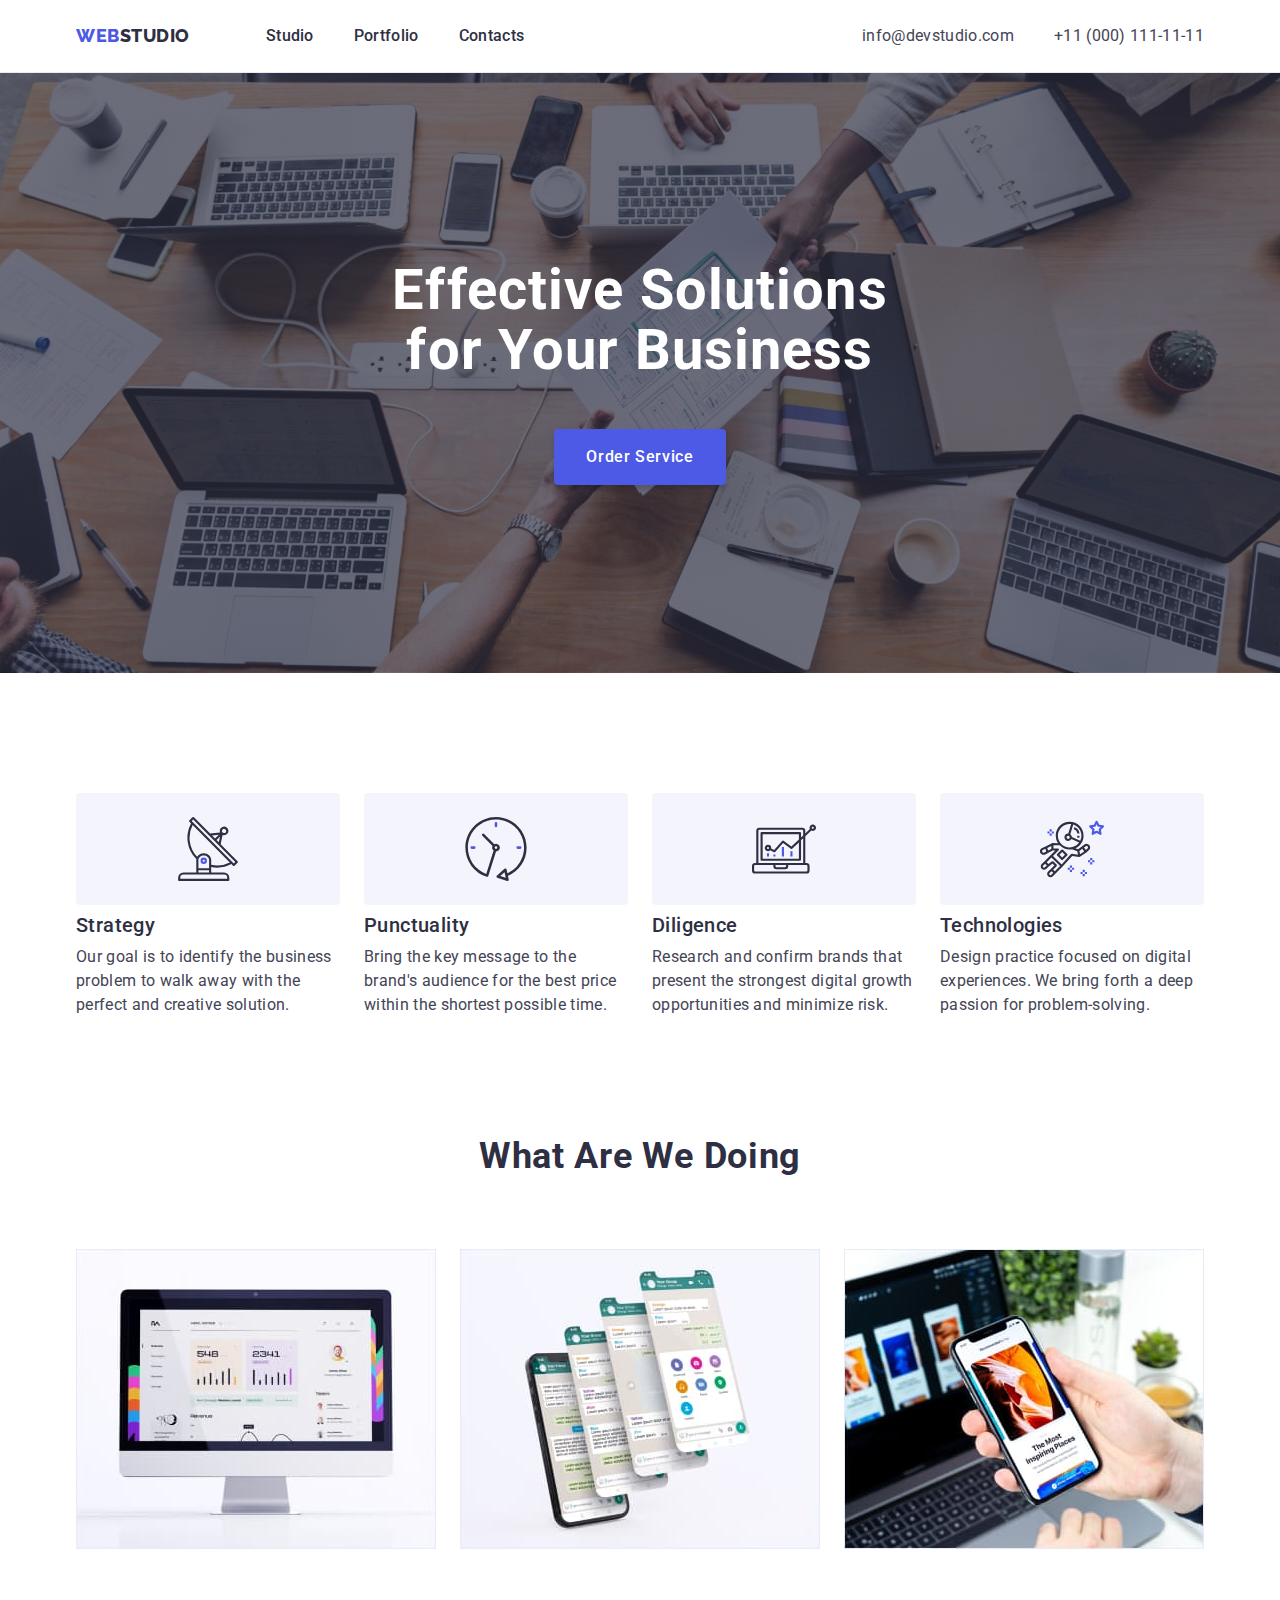
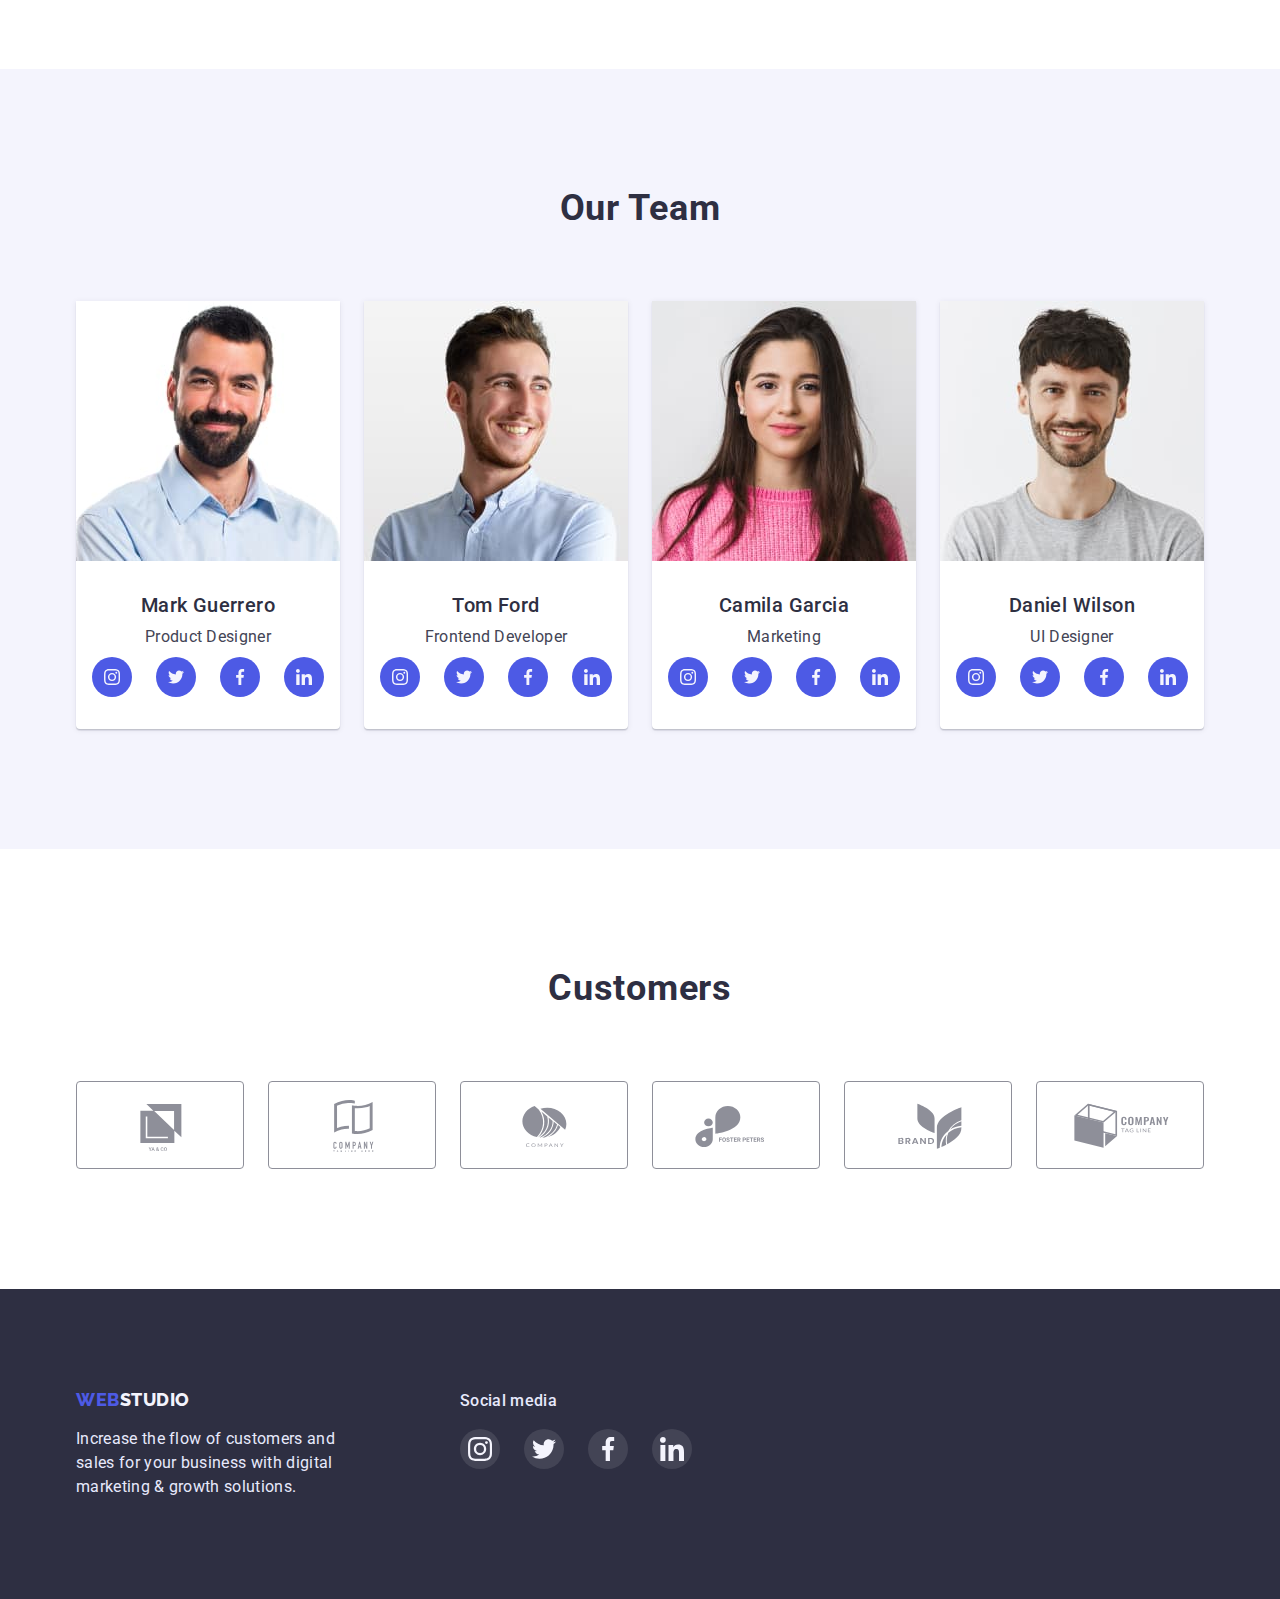
==== commit d8f6c576: "fix" ====
--- a/index.html
+++ b/index.html
@@ -297,35 +297,37 @@
     </main>
         <footer class="footer">
             <div class="last-block conteiner">
+                <div>
                     <a class="logo-down link" href="./index.html"><span class="logo-web">Web</span>Studio</a>
                     <p class="footer-text">Increase the flow of customers and sales for your business with digital marketing & growth solutions.</p>
-                <div class="last-social ">
+                </div>
+                <div class="last-social">
                     <p class="last-social-text">Social media</p>
                     <ul class="last-social-list list">
                         <li class="last-social-item">
                         <a href="" class="last-social-link link">
-                            <svg class="last-social-icon" width="24" height="24">
+                            <svg width="24" height="24">
                             <use href="./images/symbol-defs.svg#icon-instagram"></use>
                             </svg>
                         </a>
                         </li>
                         <li class="last-social-item">
                         <a href="" class="last-social-link link">
-                            <svg class="last-social-icon" width="24" height="24">
+                            <svg width="24" height="24">
                             <use href="./images/symbol-defs.svg#icon-twitter"></use>
                             </svg>
                         </a>
                         </li>
                         <li class="last-social-item">
                         <a href="" class="last-social-link link">
-                            <svg class="last-social-icon" width="24" height="24">
+                            <svg width="24" height="24">
                             <use href="./images/symbol-defs.svg#icon-facebook"></use>
                             </svg>
                         </a>
                         </li>
                         <li class="last-social-item">
                         <a href="" class="last-social-link link">
-                            <svg class="last-social-icon" width="24" height="24">
+                            <svg width="24" height="24">
                             <use href="./images/symbol-defs.svg#icon-linkedin"></use>
                             </svg>
                         </a>
--- a/css/styles.css
+++ b/css/styles.css
@@ -509,6 +509,12 @@
         width: calc((100% - 2*24px)/3);
         background-color: var(--project-card-bg-color);
         border: 1px solid var(--color-border-card);
+
+}
+.project-card:hover, .project-card:focus{
+        box-shadow: 0px 1px 6px rgba(46, 47, 66, 0.08),
+        0px 1px 1px rgba(46, 47, 66, 0.16), 
+        0px 2px 1px rgba(46, 47, 66, 0.08);
 }
 
 .name-product{
